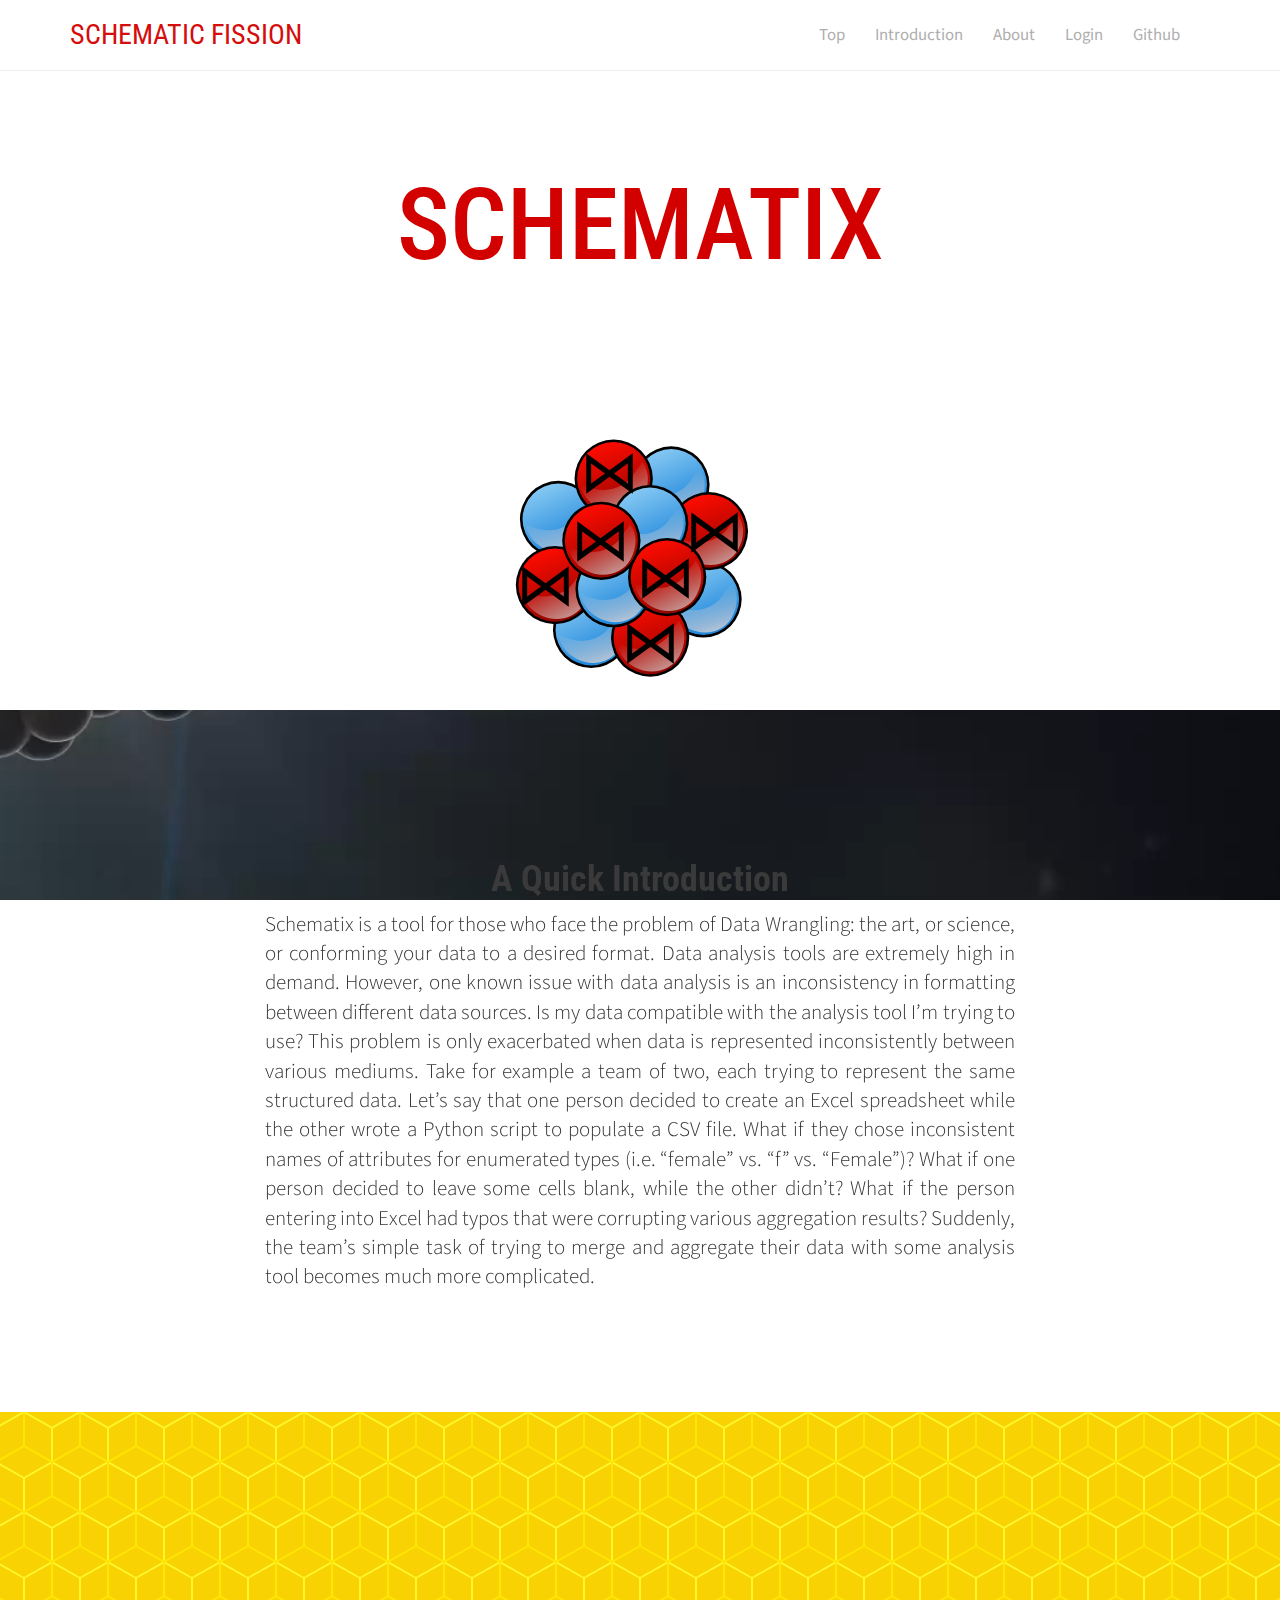
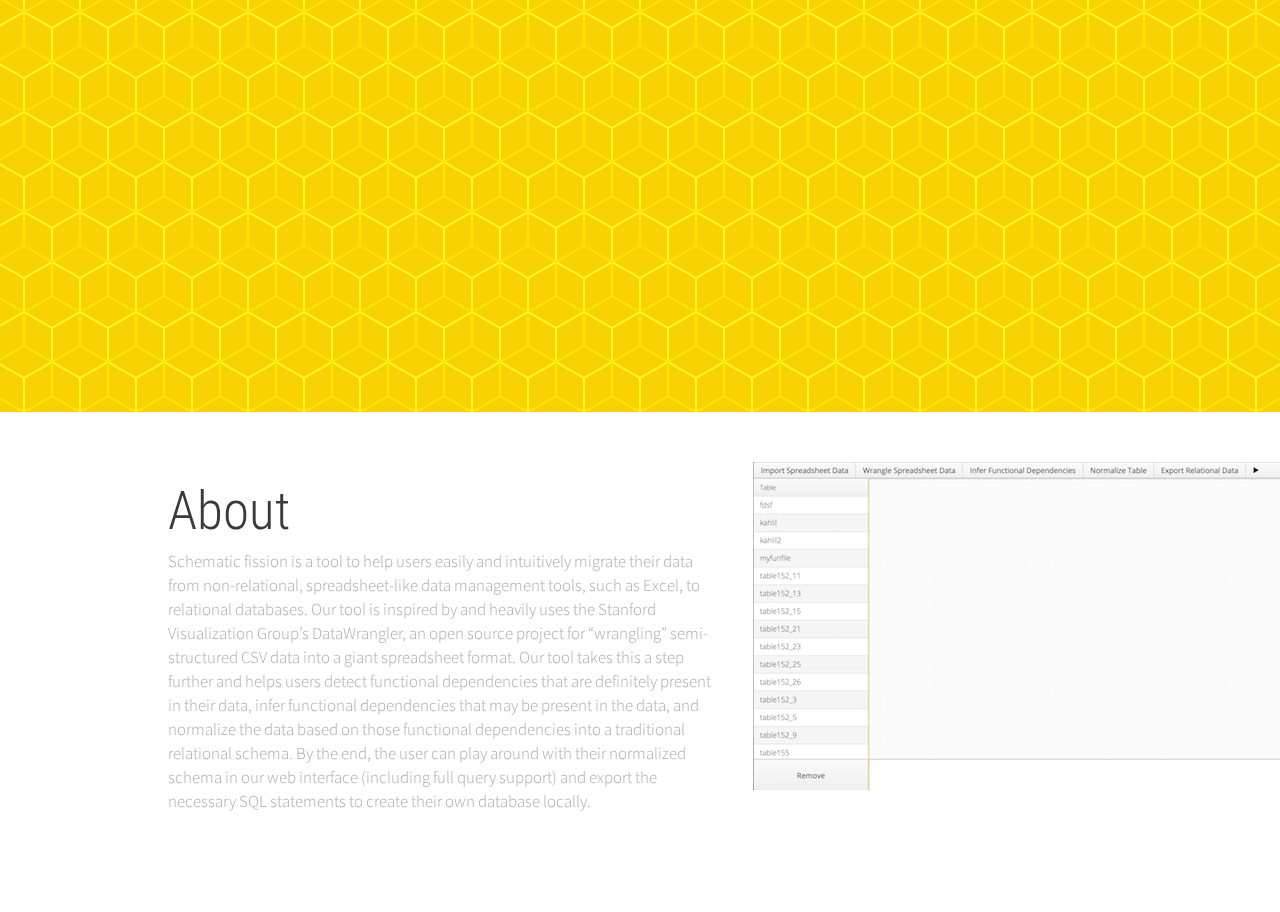
==== index.html @ 7643c328 "Update index.html" ====
<!DOCTYPE html>
<html>
  <head>
    <title>Schematix</title>
    <meta charset="utf-8" />
    <meta content="width=device-width, initial-scale=1, maximum-scale=1, user-scalable=no" name="viewport">
    <!-- CSS 
        ================================================== -->
    <!-- Bootstrap 3-->
    <link href="css/bootstrap.min.css" rel="stylesheet" media="screen">
    <!-- Google Fonts -->
    <link href='http://fonts.googleapis.com/css?family=Source+Sans+Pro:200,300,400,600,700,900,200italic,300italic,400italic,600italic,700italic,900italic|Roboto+Condensed:300italic,400italic,700italic,400,300,700' rel='stylesheet' type='text/css'>
    <link href='http://fonts.googleapis.com/css?family=Roboto+Condensed:300italic,400italic,700italic,400,300,700' rel='stylesheet' type='text/css'>
    <!-- Template Styles -->
    <link href="css/style.css" rel="stylesheet" media="screen">
      </head>
  <body>

	  
	  <!-- NAVBAR
	      ================================================== -->
	  <nav class="navbar navbar-default" role="navigation">
	  	  <div class="container">
			  <div class="navbar-header">
			    <button type="button" class="navbar-toggle" data-toggle="collapse" data-target=".navbar-ex1-collapse">
			      <span class="sr-only">Toggle navigation</span>
			      <span class="icon-bar"></span>
			      <span class="icon-bar"></span>
			      <span class="icon-bar"></span>
			    </button>
			    
			    <!--Replace text with your app name or logo image-->
			    <a class="navbar-brand" href="#">Schematic Fission</a>
			    
			    
			  </div>
			  <div class="collapse navbar-collapse navbar-ex1-collapse">
			    <ul class="nav navbar-nav">
			   	 <li><a onclick="$('header').animatescroll({padding:71});">Top</a></li>
			      <li><a onclick="$('.purchase').animatescroll({padding:71});">Introduction</a></li>
			      <li><a onclick="$('.detail').animatescroll({padding:71});">About</a></li>
			      <li><a href="http://104.236.192.178:8888/app">Login</a></li>
			      <li><a href="https://github.com/schematicfission">Github</a></li>
			    </ul>
			  </div>
		  </div>
	  </nav>
	  
	  
	   <!-- HEADER
	   ================================================== -->	  
	  <header>
		<div class="fission">
			<video autoplay>
				<source src="video/fissionvid.webm" type="video/webm">
			</video>
		</div>
		 <div class="container">
			 <div class="row">

				<div class="col-md-12">
					 <h1>Schematix</h1>
					 <h2 style="margin-bottom:-50px;">An explosive normalization tool</h2>
					 <img src="img/logo.svg">
					</div>
				</div>	  
			</div>    
		</div>
	 </header>
	  
	  
	  <!-- PURCHASE
	      ================================================== -->
	  <section class="purchase">
		  <div class="container">
			  <div class="row">
				  <div class="col-md-offset-2 col-md-8">
					 <h1>A Quick Introduction</h1>
					 <p class="lead">Schematix is a tool for those who face the problem of Data Wrangling: the art, or science, or conforming your data to a desired format.

Data analysis tools are extremely high in demand. However, one
known issue with data analysis is an inconsistency in formatting
between different data sources. Is my data compatible with the
analysis tool I’m trying to use? This problem is only exacerbated
when data is represented inconsistently between various mediums.
Take for example a team of two, each trying to represent
the same structured data. Let’s say that one person decided to
create an Excel spreadsheet while the other wrote a Python script
to populate a CSV file. What if they chose inconsistent names of
attributes for enumerated types (i.e. “female” vs. “f” vs. “Female”)?
What if one person decided to leave some cells blank,
while the other didn’t? What if the person entering into Excel
had typos that were corrupting various aggregation results? Suddenly,
the team’s simple task of trying to merge and aggregate
their data with some analysis tool becomes much more complicated.</p>	
				  </div>
			  </div>
		  </div>
	  </section>
	  
	  
	  <!-- PAYOFF 
	      ================================================== -->
	  <section class="payoff">
		<div class="container">
			  <div class="row">
				  <div class="col-md-12">
					  <h1>Schematic Fission enables you to transform spreadsheet data into a database schema by inferring functional dependencies, turning them into SQL foreign keys.</h1>
				  </div>
			  </div>
		  </div>	  
	  </section>
	  
	  
	  <!-- DETAILS 
	      ================================================== -->
	  <section class="detail">
		<div class="container">
			<div class="row">
				<div class="col-md-12">
					<div id="carousel-example-generic-2" class="carousel slide">
										
					  <!-- Wrapper for slides -->
					  
					    <div class="item active">
					      	<div class="row">
					      		<div class="col-sm-12 col-md-offset-1 col-md-6">
					      			<h1>About</h1>
					      			<p>Schematic fission is a tool to help users easily and intuitively migrate their data from non-relational, spreadsheet-like data management tools, such as Excel, to relational databases. Our tool is inspired by and heavily uses the Stanford Visualization Group’s DataWrangler, an open source project for “wrangling” semi-structured CSV data into a giant spreadsheet format. Our tool takes this a step further and helps users detect functional dependencies that are definitely present in their data, infer functional dependencies that may be present in the data, and normalize the data based on those functional dependencies into a traditional relational schema. By the end, the user can play around with their normalized schema in our web interface (including full query support) and export the necessary SQL statements to create their own database locally.</p>
					      		</div>
					      		<div class="col-sm-12 col-md-5">
					      			
					      				<img src="img/screen.png">
					      			
					      		</div>
					      	</div>
					    </div>

					
	
					</div>
				</div>
			</div>
		</div>
	</section>
	
	  
	  <!-- FEATURES
	      ================================================== -->
	  <!--
	  <section class="features">
		  <div class="container">
			  <div class="row">
				
				  <div class="col-md-4">
					  <div class="circle"><i class="icon-bookmark"></i></div>
					  <h2>Quick &amp; Easy Setup</h2>
					  <p>Lorem ipsum dolor sit amet, consectetur adipisicing elit, sed do eiusmod tempor incididunt ut labore et dolore magna.</p>
				  </div>
				
				  <div class="col-md-4">
					  <div class="circle"><i class="icon-keypad"></i></div>
					  <h2>Parallax Scrolling</h2>
					  <p>Lorem ipsum dolor sit amet, consectetur adipisicing elit, sed do eiusmod tempor incididunt ut labore et dolore magna.</p>
				  </div>
				 
				  <div class="col-md-4">
					  <div class="circle"><i class="icon-like"></i></div>
					  <h2>Responsive Design</h2>
					  <p>Lorem ipsum dolor sit amet, consectetur adipisicing elit, sed do eiusmod tempor incididunt ut labore et dolore magna.</p>
				  </div>
				  
			  </div>
		  </div>
	  </section>

	  -->
	  
	
	  
	 
	 <!-- JAVASCRIPT
	     ================================================== -->
    <script src="js/jquery.js"></script>
    <script src="js/bootstrap.min.js"></script>
    <script src="js/animatescroll.js"></script>
    <script src="js/scripts.js"></script>
    <script src="js/retina-1.1.0.min.js"></script>
  	
</html>
---- css/style.css ----
/* 


    _/                                  _/            
   _/          _/_/_/  _/_/_/      _/_/_/  _/    _/   
  _/        _/    _/  _/    _/  _/    _/  _/    _/    
 _/        _/    _/  _/    _/  _/    _/  _/    _/     
_/_/_/_/    _/_/_/  _/    _/    _/_/_/    _/_/_/      
                                             _/       
                                        _/_/          
                                                 
											   V 1.0                                  
                                  													 
                                  													 */
@import "iconfont.css";
@import "animate.min.css";

/*-----------------------------------------------------------------------------------*/
/* GENERAL
/*-----------------------------------------------------------------------------------*/

body{
	text-align: center;
	font-family: 'Source Sans Pro', sans-serif;
}

h1,h2,h3,h4,h5,h6,.h1,.h2,.h3,.h4,.h5,.h6{
	color: #3a3a3a;
	font-weight: 700;
	font-family: 'Roboto Condensed', sans-serif;
}

p{
	font-size: 1.2em;
}

.lead{
	font-weight: 300;
}

button {
	display: inline-block;
	margin-bottom: 0;
	margin-bottom: 10px;
	padding: 6px 12px;
	border: 1px solid transparent;
	border-radius: 4px;
	border-radius: 5px;
	vertical-align: middle;
	text-align: center;
	white-space: nowrap;
	font-weight: normal;
	font-size: 14px;
	line-height: 1.428571429;
	cursor: pointer;
	-webkit-user-select: none;
	-moz-user-select: none;
	-ms-user-select: none;
	-o-user-select: none;
	user-select: none;
}

.visibility{
	visibility: hidden;
}

.animated{
	visibility: visible!important;
}

/*-----------------------------------------------------------------------------------*/
/*	KEY COLOR
/*-----------------------------------------------------------------------------------*/

/*---- Typography ----*/
header h1, 
.payoff h1,
.details .carousel,
.social a:hover{
	color: #0bf397;
}

.features p{
	color: #06b872;
}

/*---- Background ----*/
.features,
.detail .carousel-indicators .active {
	background: #0bf397;	
}
	

/*-----------------------------------------------------------------------------------*/
/* NAVBAR
/*-----------------------------------------------------------------------------------*/

nav.navbar{
	position: fixed;
	margin-bottom: 0px;
	padding: 10px 0px 10px 0px;
	width: 100%;
	border-radius: 0px;
	transition: all 0.2s;
}

.navbar-nav{
	float: right;
}

nav.navbar.fixed-to-top{
	top: 0px;
}

.navbar-default{
	border: none;
	border-bottom: 1px solid #eee;
	background: #fff;
	opacity: 0.95;
	display: block;
}

.navbar-default .navbar-nav>li>a {
	color: #aaa;
	font-size: 1.2em;
}

.navbar-default .navbar-nav>li>a:hover, .navbar-default .navbar-nav>li>a:focus{
	color: #3A3A3A;	
	cursor: pointer;
	-webkit-transition: all 300ms ease-in-out;
	-moz-transition: all 300ms ease-in-out;
	-ms-transition: all 300ms ease-in-out;
	-o-transition: all 300ms ease-in-out;
	transition: all 300ms ease-in-out;
}

.navbar-default .navbar-brand{
	color: #D30000;
	text-transform: uppercase;
	font-weight: 400;
	font-size: 2em;
	font-family: 'Roboto Condensed', sans-serif;
}


/*-----------------------------------------------------------------------------------*/
/* HEADER 
/*-----------------------------------------------------------------------------------*/

header{
	padding: 150px 0px 0px 0px;
	height: 710px;
	background: url('../img/d.jpg');
	background-color: white!important;
	background-size: cover;
	background-repeat: no-repeat;
	color: white;
}

header h1{
	color: #D30000;
	text-transform: uppercase;
	font-weight: 500;
	font-size: 100px;
	font-family: 'Roboto Condensed', sans-serif;	
}

header h2{
	color: #FFFFFF;
	text-transform: uppercase;
	font-weight: 700;
	font-weight: 300;
	font-size: 70px;
	font-family: 'Roboto Condensed', sans-serif;
	transition: all 1s;
}

header p.lead{
	font-size: 36px;
}




header .carousel {
	position: relative;
	margin-right: auto;
	margin-left: auto;
	padding: 95px 0px 0px 4px;
	width: 282px;
}

header .carousel-indicators .active {
	width: 15px;
	height: 15px;
	background: #444444;
}

header .carousel-indicators {
	bottom: -63px;
}

header .carousel-indicators li {
	display: inline-block;
	margin: 1px;
	width: 15px;
	height: 15px;
	border: 1px solid #666666;
	border-radius: 10px;
	text-indent: -999px;
	cursor: pointer;
}

/*-----------------------------------------------------------------------------------*/
/* PURCHASE
/*-----------------------------------------------------------------------------------*/

.purchase{
	overflow: hidden;
	padding: 130px 0px 100px 0px;
	min-height: 200px;
	
}

.purchase p{
	text-align: justify;
}


/*-----------------------------------------------------------------------------------*/
/*	PAYOFF
/*-----------------------------------------------------------------------------------*/

.payoff{
	padding: 230px 0px 150px 0px;
	min-height: 600px;
	background-image: url("[data-uri]");
	background-position: center top;
	color: white;
}

.payoff h1{
	text-transform: uppercase;
	font-weight: 500;
	font-family: 'Roboto Condensed', sans-serif;
	font-size: 3em;
	color: #4092E3;
}

/*-----------------------------------------------------------------------------------*/
/*	DETAIL
/*-----------------------------------------------------------------------------------*/

.detail{
	overflow: hidden;
	padding: 50px 0px 0px 0px;
	min-height: 500px;
}

.detail .title{
	margin-bottom: 80px;
	text-align: center;
}

.detail .features .row{
	margin-bottom: 40px;
}

.detail .carousel h1{
	font-size: 3.8em;
}
.detail .carousel h1, .detail p{
	text-align: left;
	font-weight: 300;
}

.detail p{
	color: #aaa;
}

.detail .carousel-control{
	background: none;
}

.detail .app-screenshot{
	overflow: hidden;
	overflow: hidden;
	margin-right: auto;
	margin-left: auto;
	padding-top: 95px;
	width: 320px;
	height: 450px;
	background: url('../img/iphone-front.png') no-repeat;
	background-size: 100%;
}

.detail .app-screenshot img{
	margin-right: auto;
	margin-left: auto;
	padding-left: 4px;
	width: 280px;
}

.detail .carousel-indicators {
	position: relative;
	bottom: 0;
	left: 0;
	margin-top: 0px;
	margin-bottom: 0px;
	margin-left: 0px;
	padding: 5px;
	padding-bottom: 8px;
	width: 100%;
	border-top: 1px solid #eee;
	background: #ffffff;
}

.detail .carousel-indicators .active {
	width: 45px;
	height: 5px;
	border: none;
	border-radius: 0px;
}

.detail .carousel-indicators li {
	display: inline-block;
	margin: 1px;
	width: 45px;
	height: 5px;
	border: none;
	border-radius: 0px;
	background: #eeeeee;
	text-indent: -999px;
	cursor: pointer;
}

/*-----------------------------------------------------------------------------------*/
/*	FEATURES
/*-----------------------------------------------------------------------------------*/

.features{
	overflow: hidden;
	padding: 150px 0px 150px 0px;
	min-height: 400px;
	color: black;
}

.features p {
	font-weight: 400;
}

.features h2{
	color: #ffffff;
	text-transform: uppercase;
	font-weight: 300;
}

.features .circle{
	box-sizing: border-box;
	margin-right: auto;
	margin-left: auto;
	padding-top: 33px;
	width: 150px;
	height: 150px;
	border: 2px solid #ffffff;
	border-radius: 100%;
	text-align: center;
	
}

.features span.glyphicon, .features i{
	margin-top: 3px;
	color: #ffffff;
	font-size: 5em;
}

/*-----------------------------------------------------------------------------------*/
/*	SOCIAL
/*-----------------------------------------------------------------------------------*/

.social{
	overflow: hidden;
	padding: 80px 0px 150px 0px;
	min-height: 350px;
	background: url('../img/sea.jpg');
	background-position: center top;
	background-repeat: repeat-x;
	color: white;
}

.social h2{
	color: white;
}

.social a {
	margin-left: 10px;
	color: #FFF;
	font-size: 5em;
	transition: all 0.3s;
}

.social a:hover{
	text-decoration: none;
	cursor: pointer;
	
}

/*-----------------------------------------------------------------------------------*/
/*	GET-IT
/*-----------------------------------------------------------------------------------*/

.get-it{
	padding: 100px 0px 160px 0px;
	text-align: center;
}

.get-it button.app-store{
	width: 152px;
	height: 52px;
	background: url(../img/badge-appstore.png) #373737 no-repeat 0px 5px;
	color: white;
}

.get-it hr{
	margin-top: 3em;
	margin-bottom: 3em;
}

.get-it ul{
	list-style-type: none;
	text-align: center;
	margin: 0;
	padding: 0;
}

.get-it ul li{
	display: inline-block;
	margin-left:30px;
}

.get-it ul li:first-child{
	margin-left: 0px;
}

.get-it ul li a{
	color: #aaa;
	font-size: 1.2em;
	-webkit-transition: all 300ms ease-in-out;
	-moz-transition: all 300ms ease-in-out;
	-ms-transition: all 300ms ease-in-out;
	-o-transition: all 300ms ease-in-out;
	transition: all 300ms ease-in-out;
}

.get-it ul li a:hover{
	color: #3A3A3A;
	text-decoration: none;
	cursor: pointer;
}

/*-----------------------------------------------------------------------------------*/
/*	MEDIA QUERIES
/*-----------------------------------------------------------------------------------*/

@media (max-width:768px) {
	
	header{
		padding-bottom: 0px;
		min-height: 100px;
		height: 100%;
	}
	
	.navbar-nav {
		float: left;
		text-align: left;
}

	
}

@media (max-width:992px) {

.detail .carousel h1, .detail p{
	text-align: center;
}

.detail p{
		margin-bottom: 60px;
}

header, .social{
	background-position-y: 0px;
	background-size: 200%;
}

.payoff{
	padding-top: 50px;
	padding-bottom: 50px;
	min-height: 200px;
}

.payoff h1{
	font-size: 24px;
}

.features .col-md-4{
	margin-bottom: 60px;
}

}

@media (max-width:480px){

	header .carousel-iphone, .detail .app-screenshot{
		width: 280px;
	}
	
	header .carousel, .detail .app-screenshot img{
		padding-top: 85px;
		width: 245px;
	}
	
	.detail .app-screenshot img{
		margin-top: -12px;
		padding-top: 0px;
	}
	
	header{
		padding-top: 30px;
		padding-bottom: 0px;
	}
	
	header h1{
		font-size: 70px;
	}
	
	.purchase{
		padding-top: 50px;
	}
	
	.features col-md-4{
		margin-bottom: 50px;
	}
	
}

#fission{
	border: none;
	transition: all 300ms ease-in-out;
	transition: all 0.2s;
	 -webkit-transition: all 4s ease-out 0s;
  -moz-transition: all 4s ease-out 0s;
  -ms-transition: all 4s ease-out 0s;
  -o-transition: all 4s ease-out 0s;
  transition: all 4s ease-out 0s;
}

video { 
  position: fixed;
  right: 0;
  bottom: 0;
  min-width: 100%;
  min-height: 100%;
  width: auto;
  height: auto;
  z-index: -100;
}

@media (-webkit-min-device-pixel-ratio: 2), (min-resolution: 192dpi) { 
    /* Retina-specific stuff here */
    .purchasebutton.app-store, .get-it button.app-store{
        background: url(../img/badge-appstore@2x.png) #3a3a3a no-repeat 0px 5px;
        background-size: 98%;
    	color: white;
    }
}
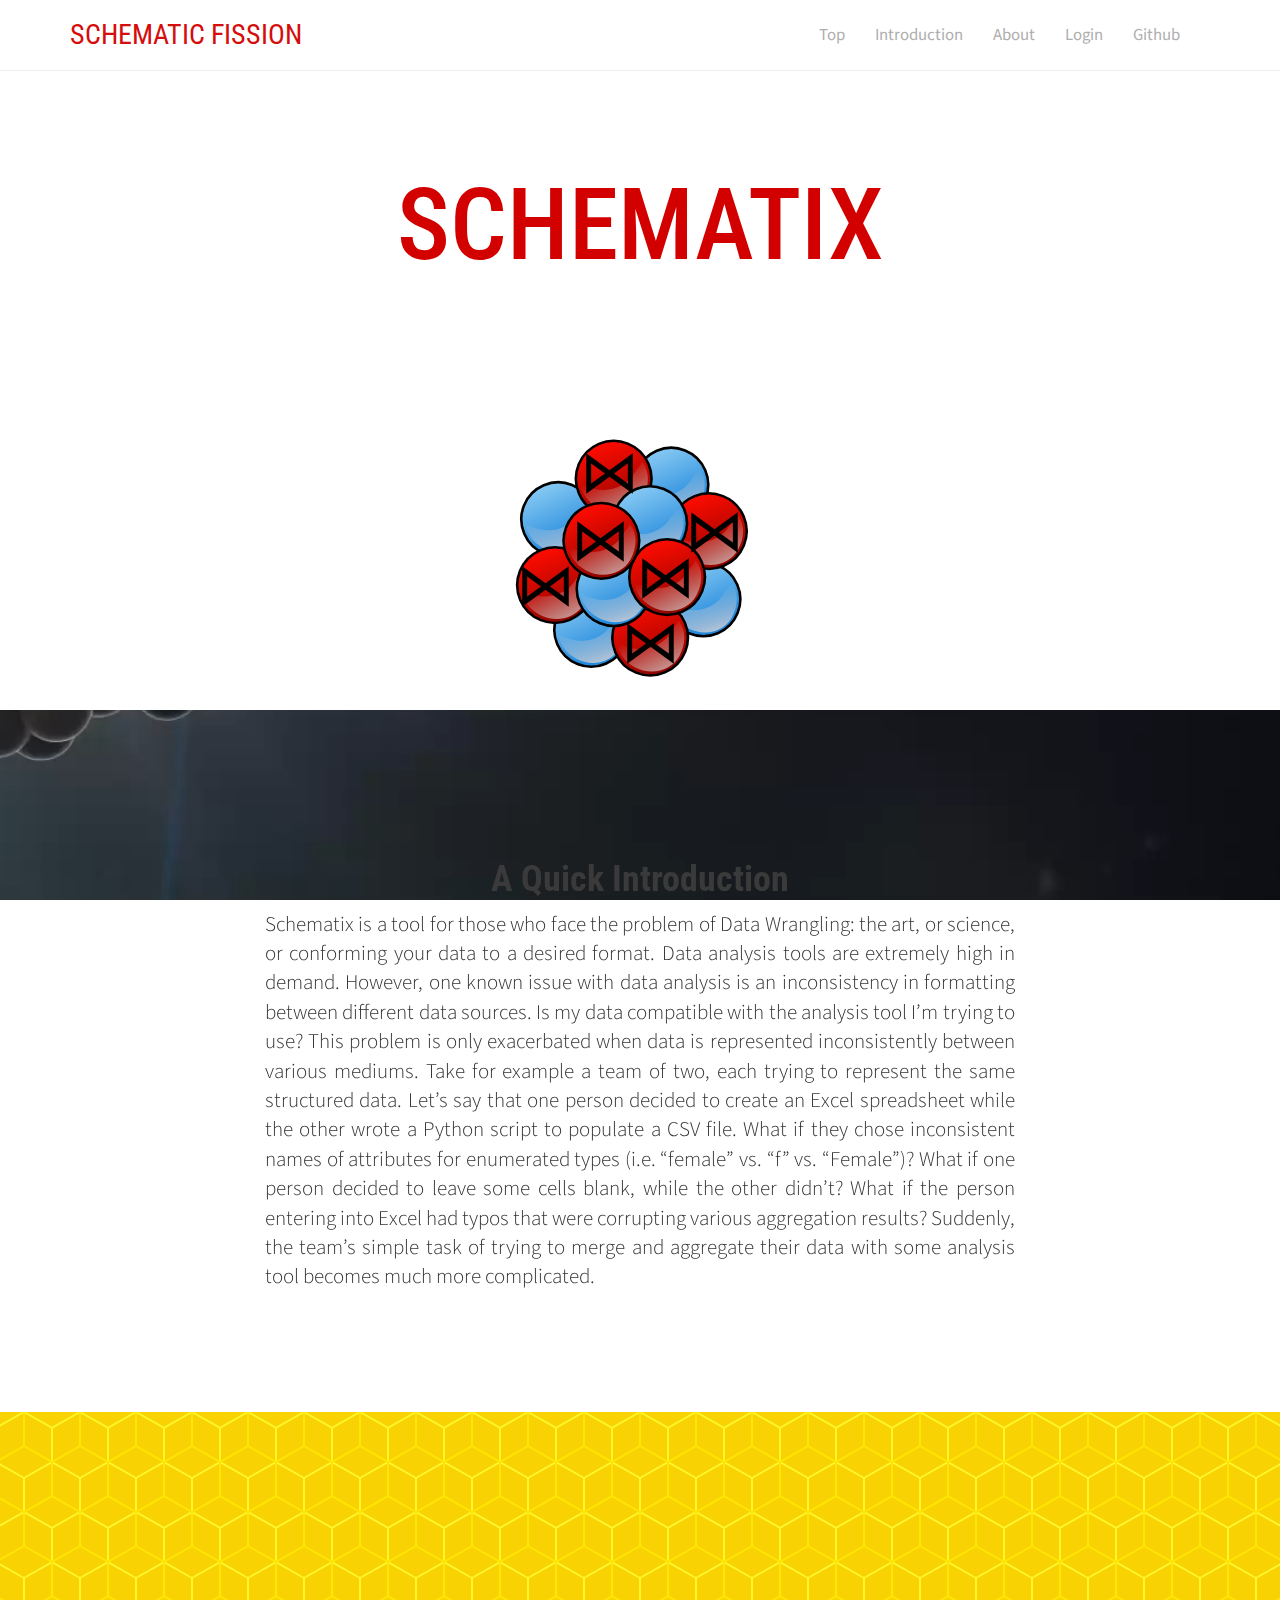
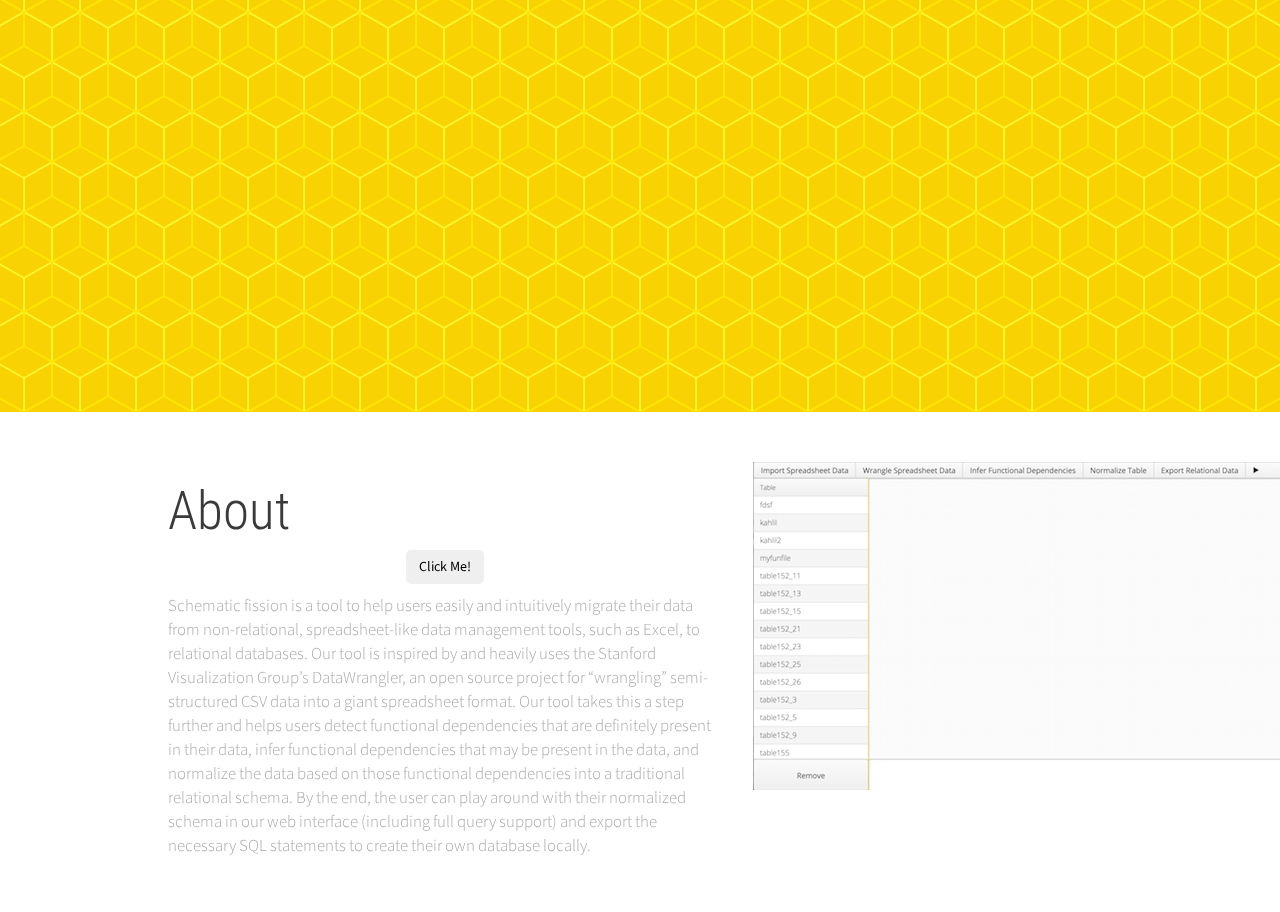
==== commit 11ad9b1f: "Update index.html" ====
--- a/index.html
+++ b/index.html
@@ -126,6 +126,8 @@
 					      	<div class="row">
 					      		<div class="col-sm-12 col-md-offset-1 col-md-6">
 					      			<h1>About</h1>
+					      			<button type="button" onclick="alert('Hello world!')">Click Me!</button>
+
 					      			<p>Schematic fission is a tool to help users easily and intuitively migrate their data from non-relational, spreadsheet-like data management tools, such as Excel, to relational databases. Our tool is inspired by and heavily uses the Stanford Visualization Group’s DataWrangler, an open source project for “wrangling” semi-structured CSV data into a giant spreadsheet format. Our tool takes this a step further and helps users detect functional dependencies that are definitely present in their data, infer functional dependencies that may be present in the data, and normalize the data based on those functional dependencies into a traditional relational schema. By the end, the user can play around with their normalized schema in our web interface (including full query support) and export the necessary SQL statements to create their own database locally.</p>
 					      		</div>
 					      		<div class="col-sm-12 col-md-5">
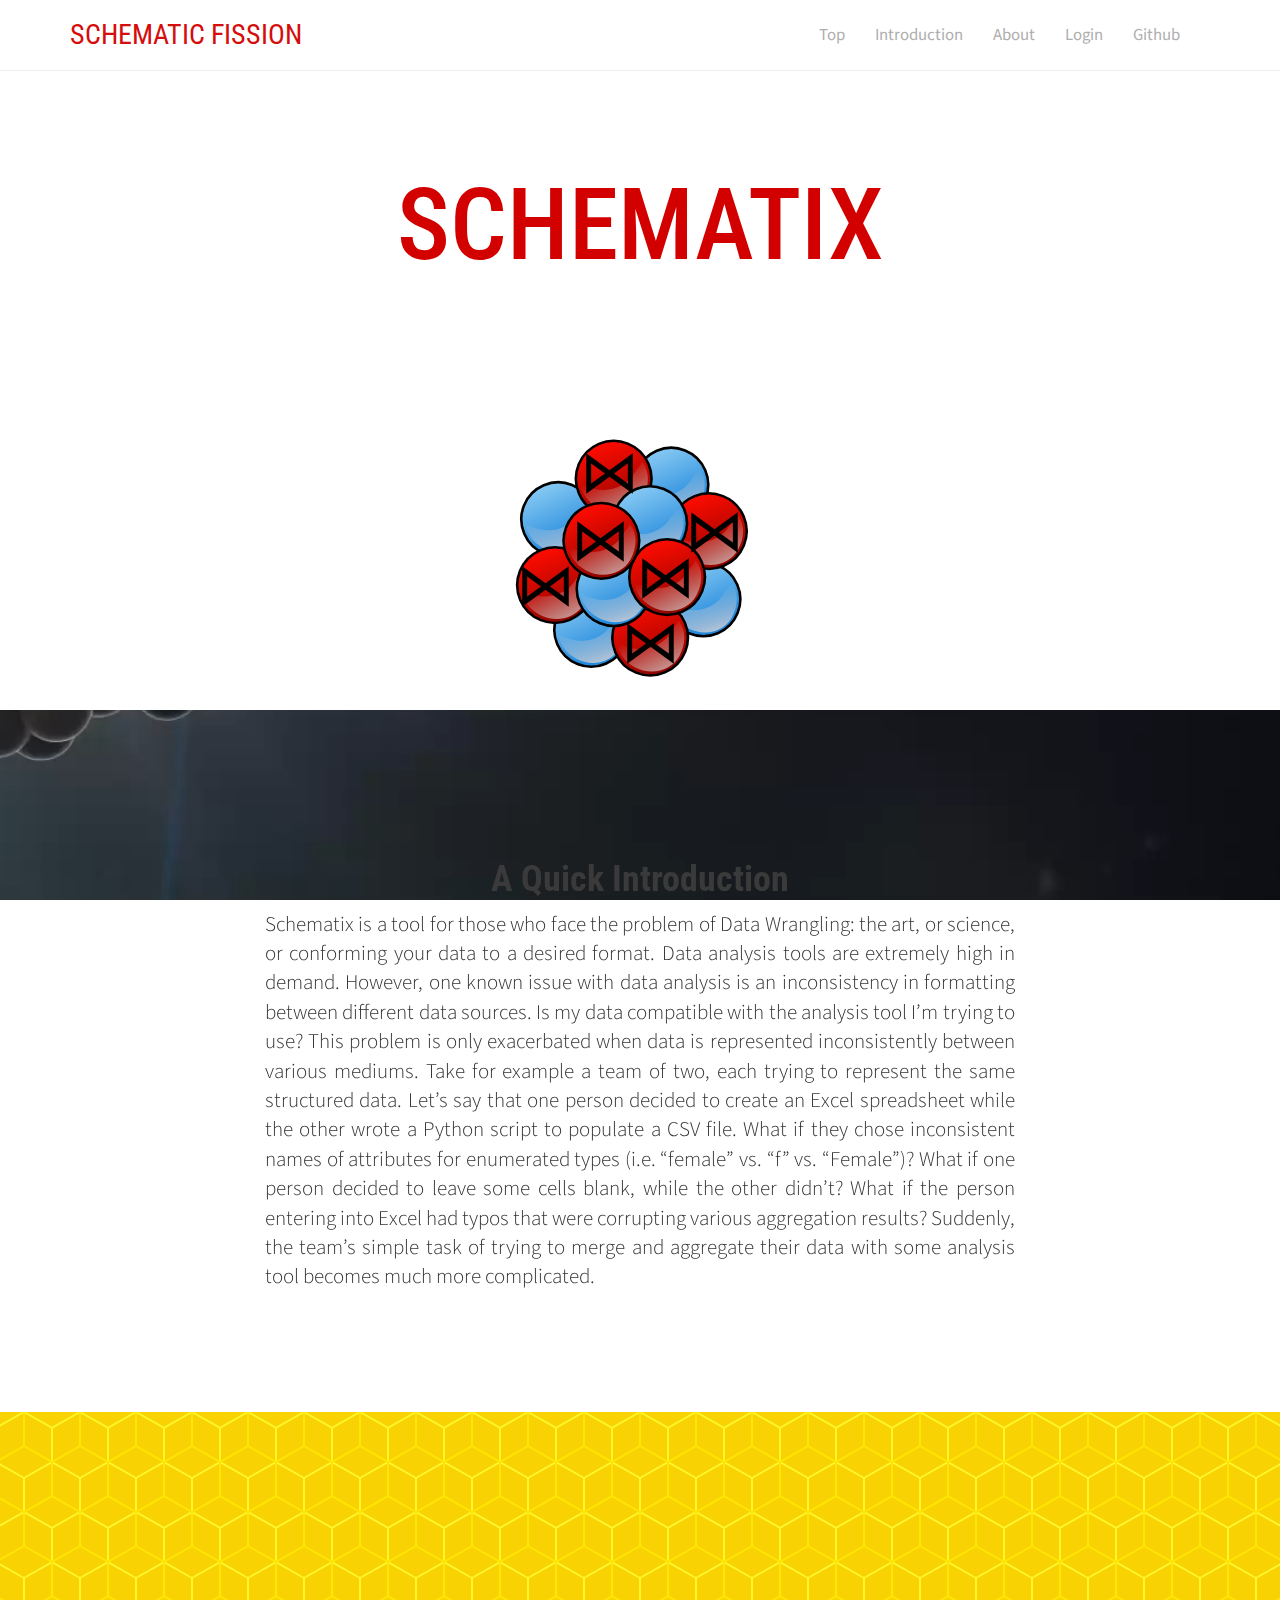
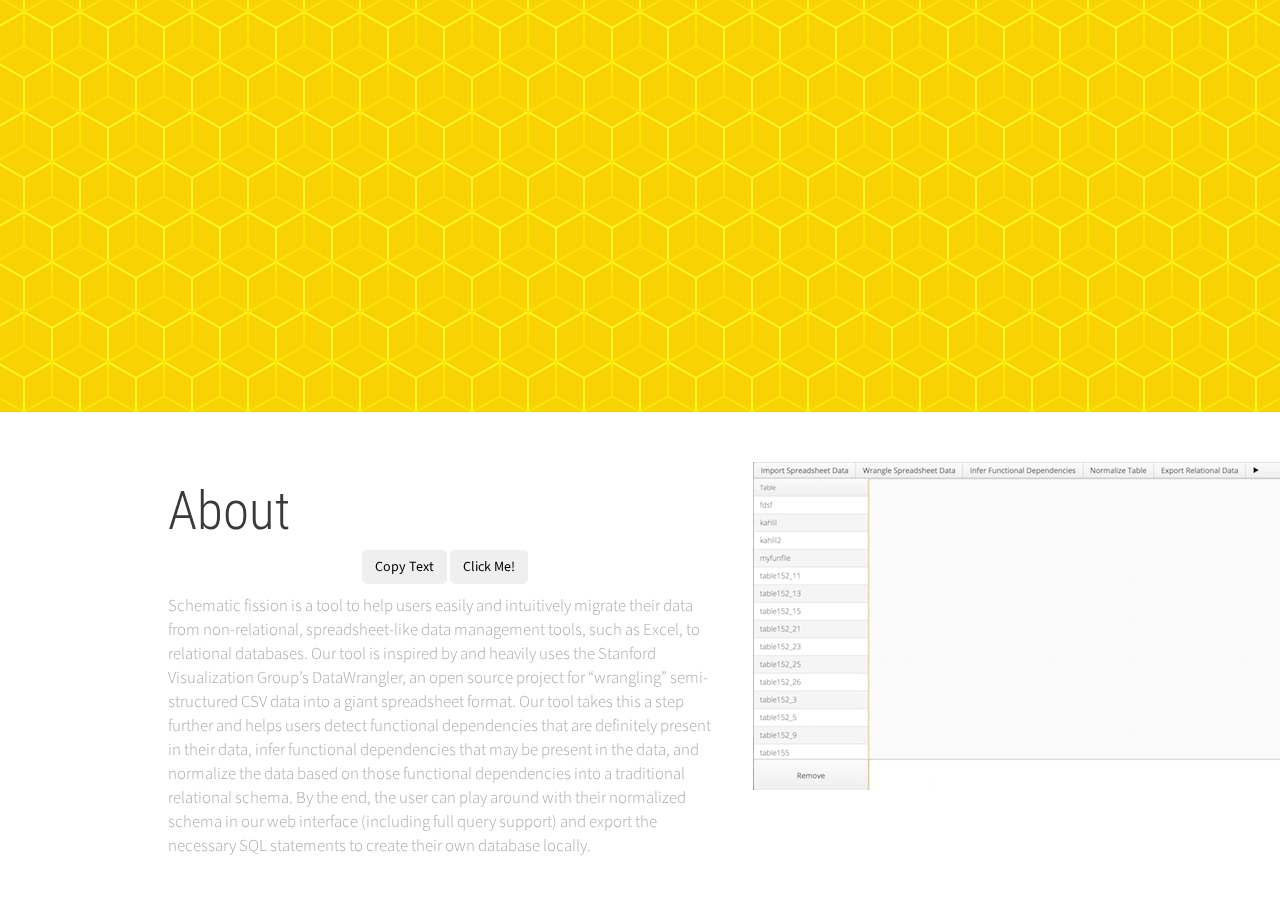
==== commit b12437f6: "Update index.html" ====
--- a/index.html
+++ b/index.html
@@ -126,6 +126,8 @@
 					      	<div class="row">
 					      		<div class="col-sm-12 col-md-offset-1 col-md-6">
 					      			<h1>About</h1>
+					      			<button onclick="myFunction()">Copy Text</button>
+
 					      			<button type="button" onclick="alert('Hello world!')">Click Me!</button>
 
 					      			<p>Schematic fission is a tool to help users easily and intuitively migrate their data from non-relational, spreadsheet-like data management tools, such as Excel, to relational databases. Our tool is inspired by and heavily uses the Stanford Visualization Group’s DataWrangler, an open source project for “wrangling” semi-structured CSV data into a giant spreadsheet format. Our tool takes this a step further and helps users detect functional dependencies that are definitely present in their data, infer functional dependencies that may be present in the data, and normalize the data based on those functional dependencies into a traditional relational schema. By the end, the user can play around with their normalized schema in our web interface (including full query support) and export the necessary SQL statements to create their own database locally.</p>
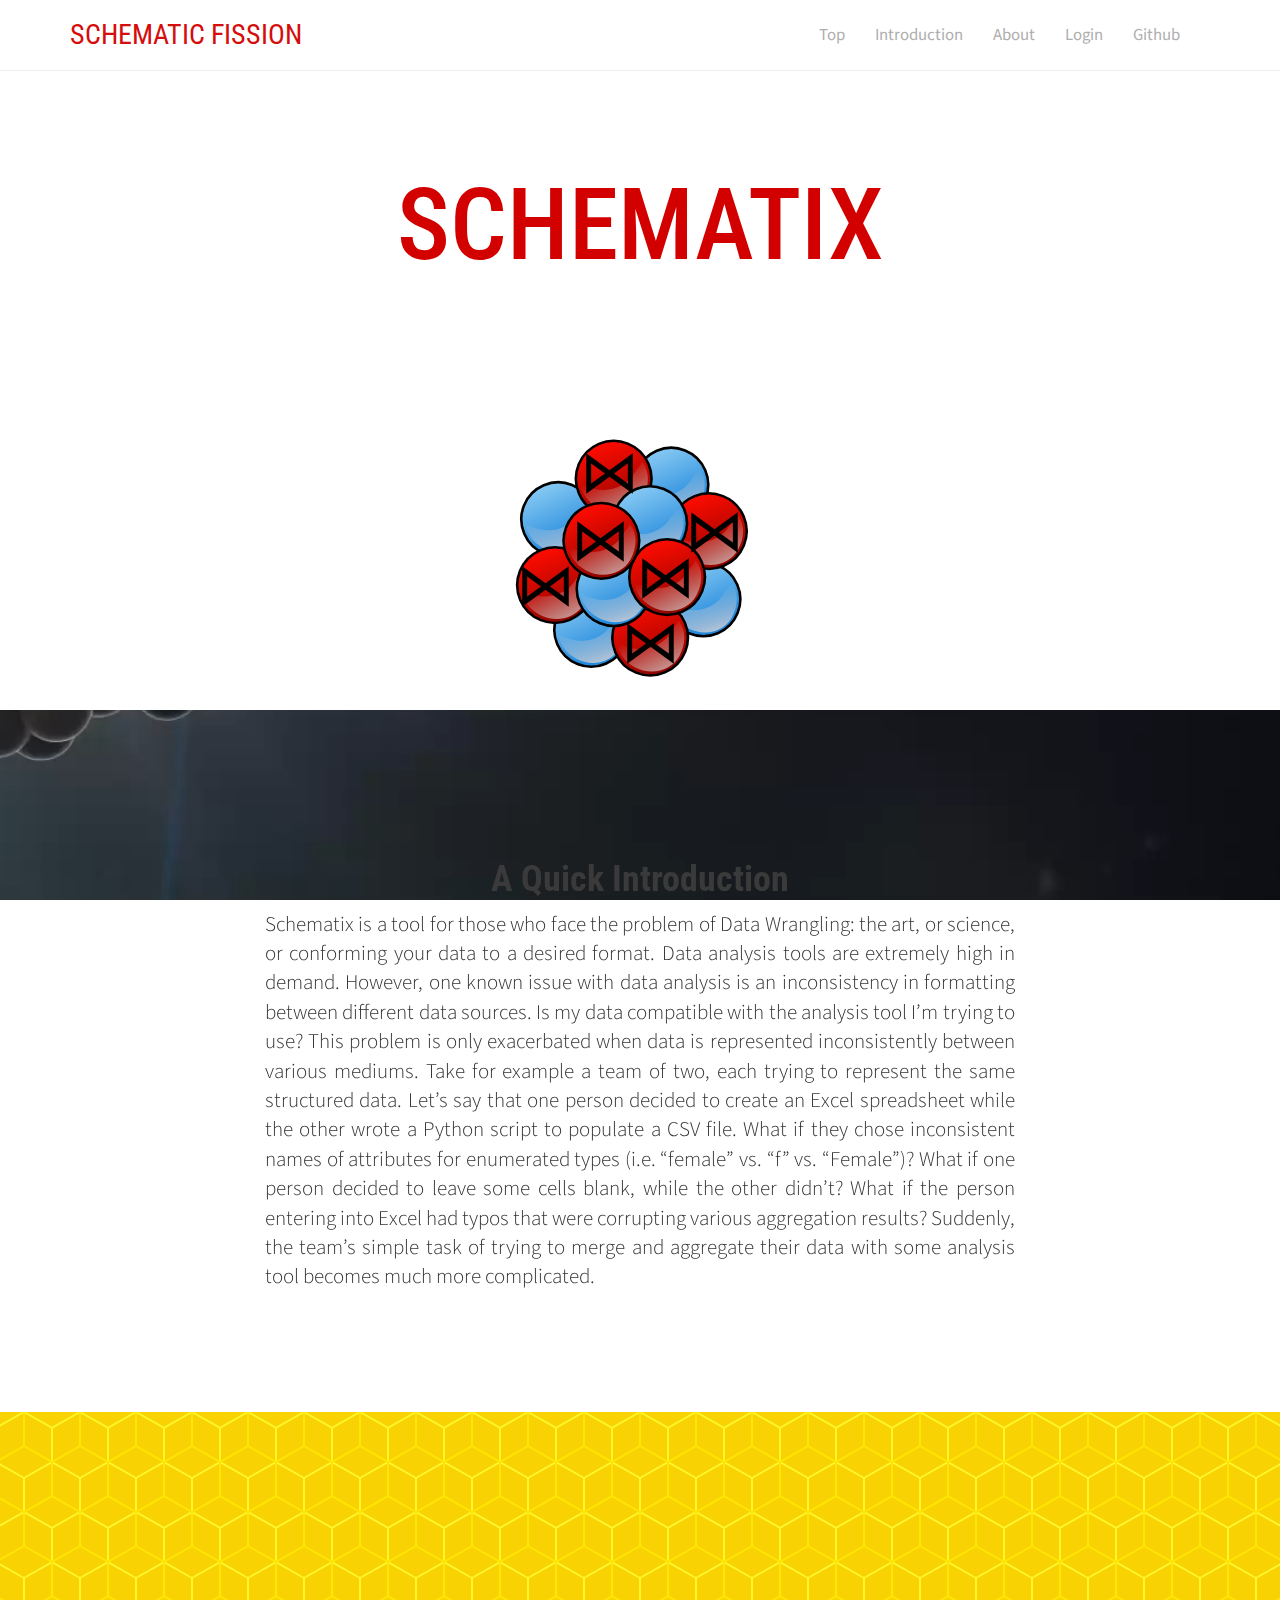
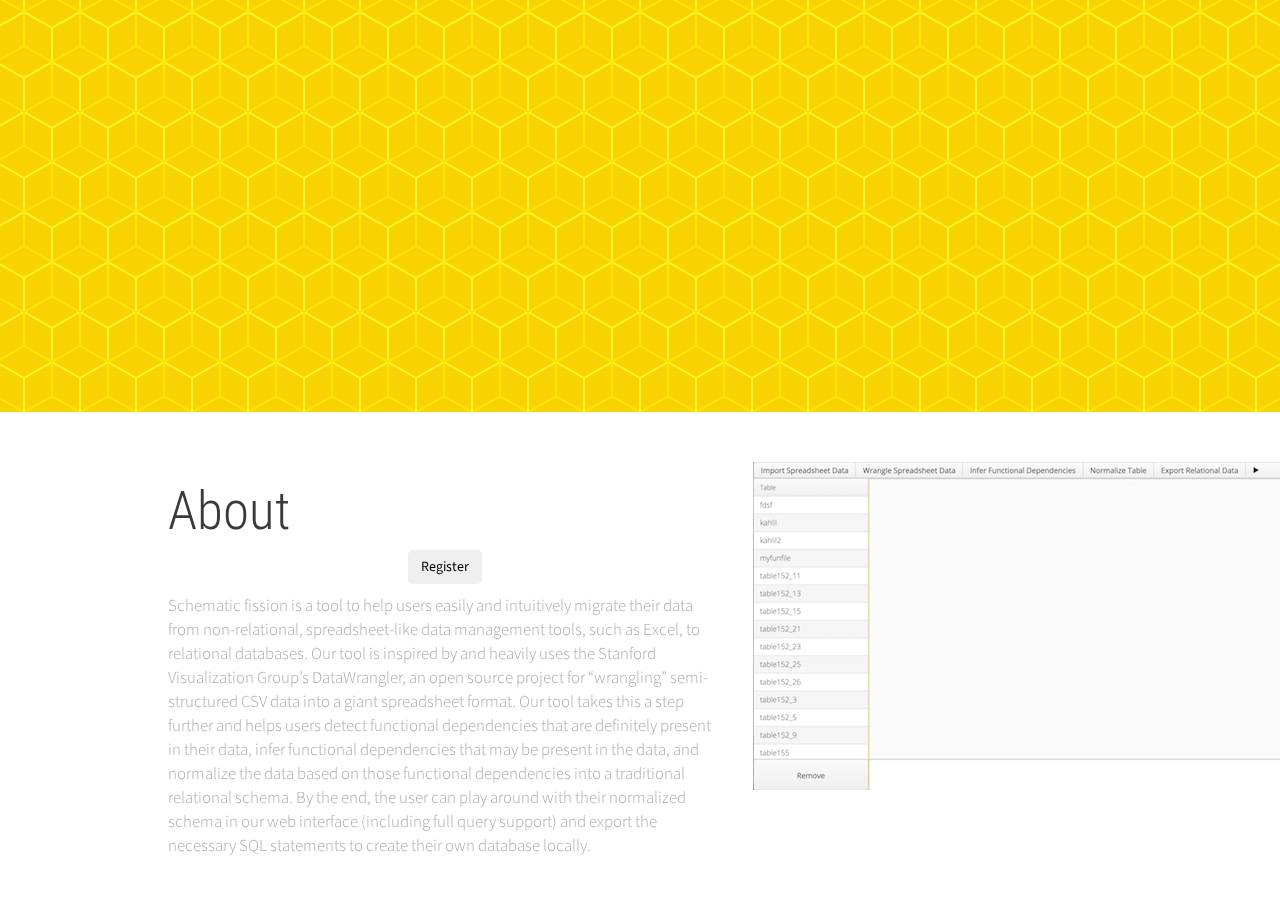
==== commit 44f03b85: "Update index.html" ====
--- a/index.html
+++ b/index.html
@@ -126,9 +126,7 @@
 					      	<div class="row">
 					      		<div class="col-sm-12 col-md-offset-1 col-md-6">
 					      			<h1>About</h1>
-					      			<button onclick="myFunction()">Copy Text</button>
-
-					      			<button type="button" onclick="alert('Hello world!')">Click Me!</button>
+					      			<button type="button" onclick="alert('Thanks for registering')">Register</button>
 
 					      			<p>Schematic fission is a tool to help users easily and intuitively migrate their data from non-relational, spreadsheet-like data management tools, such as Excel, to relational databases. Our tool is inspired by and heavily uses the Stanford Visualization Group’s DataWrangler, an open source project for “wrangling” semi-structured CSV data into a giant spreadsheet format. Our tool takes this a step further and helps users detect functional dependencies that are definitely present in their data, infer functional dependencies that may be present in the data, and normalize the data based on those functional dependencies into a traditional relational schema. By the end, the user can play around with their normalized schema in our web interface (including full query support) and export the necessary SQL statements to create their own database locally.</p>
 					      		</div>
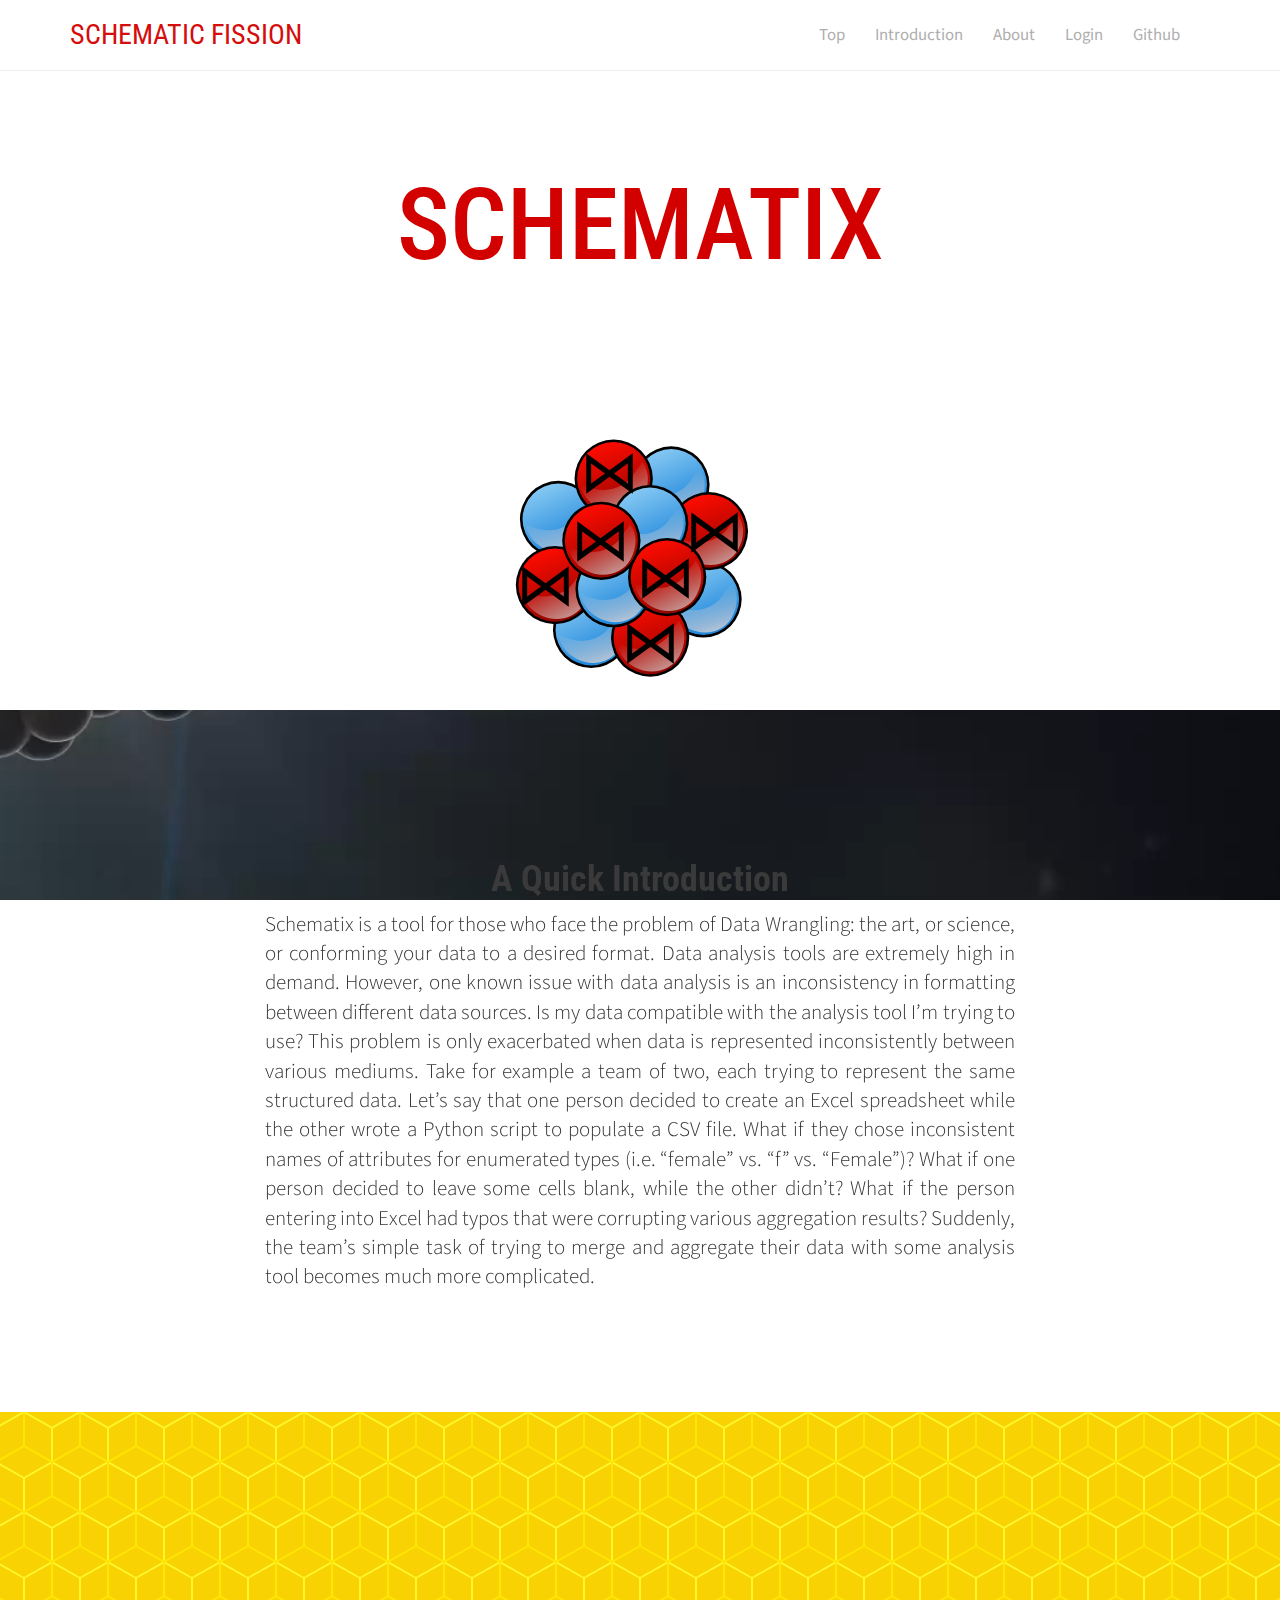
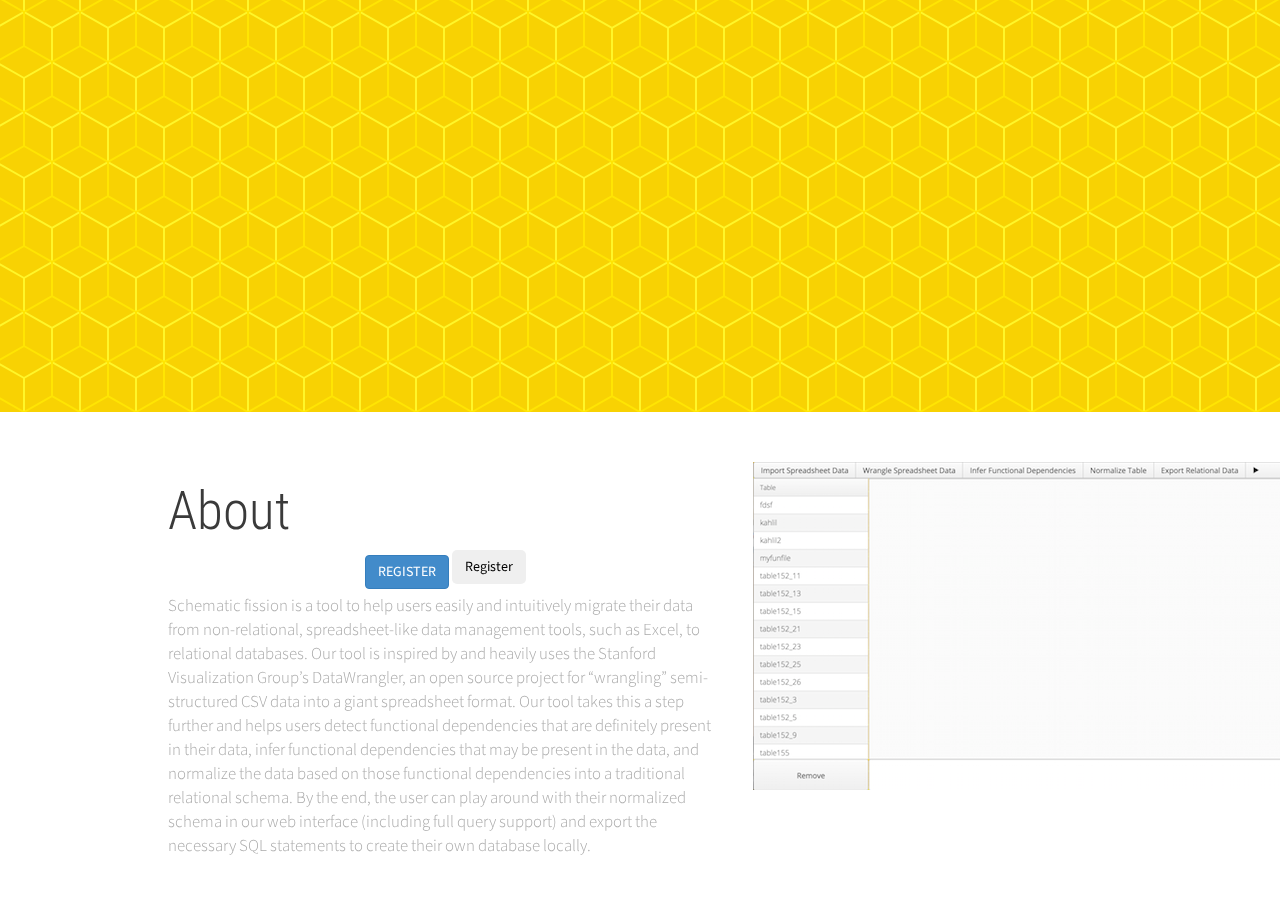
==== commit 5702e177: "Update index.html" ====
--- a/index.html
+++ b/index.html
@@ -126,8 +126,8 @@
 					      	<div class="row">
 					      		<div class="col-sm-12 col-md-offset-1 col-md-6">
 					      			<h1>About</h1>
+					      			<a class="btn btn-primary" href="https://docs.google.com/forms/d/1rPxnPZg19teGYJ9acqVxvXPARWL7bxLwnIb2esFjkKc/viewform">REGISTER</a>
 					      			<button type="button" onclick="alert('Thanks for registering')">Register</button>
-
 					      			<p>Schematic fission is a tool to help users easily and intuitively migrate their data from non-relational, spreadsheet-like data management tools, such as Excel, to relational databases. Our tool is inspired by and heavily uses the Stanford Visualization Group’s DataWrangler, an open source project for “wrangling” semi-structured CSV data into a giant spreadsheet format. Our tool takes this a step further and helps users detect functional dependencies that are definitely present in their data, infer functional dependencies that may be present in the data, and normalize the data based on those functional dependencies into a traditional relational schema. By the end, the user can play around with their normalized schema in our web interface (including full query support) and export the necessary SQL statements to create their own database locally.</p>
 					      		</div>
 					      		<div class="col-sm-12 col-md-5">
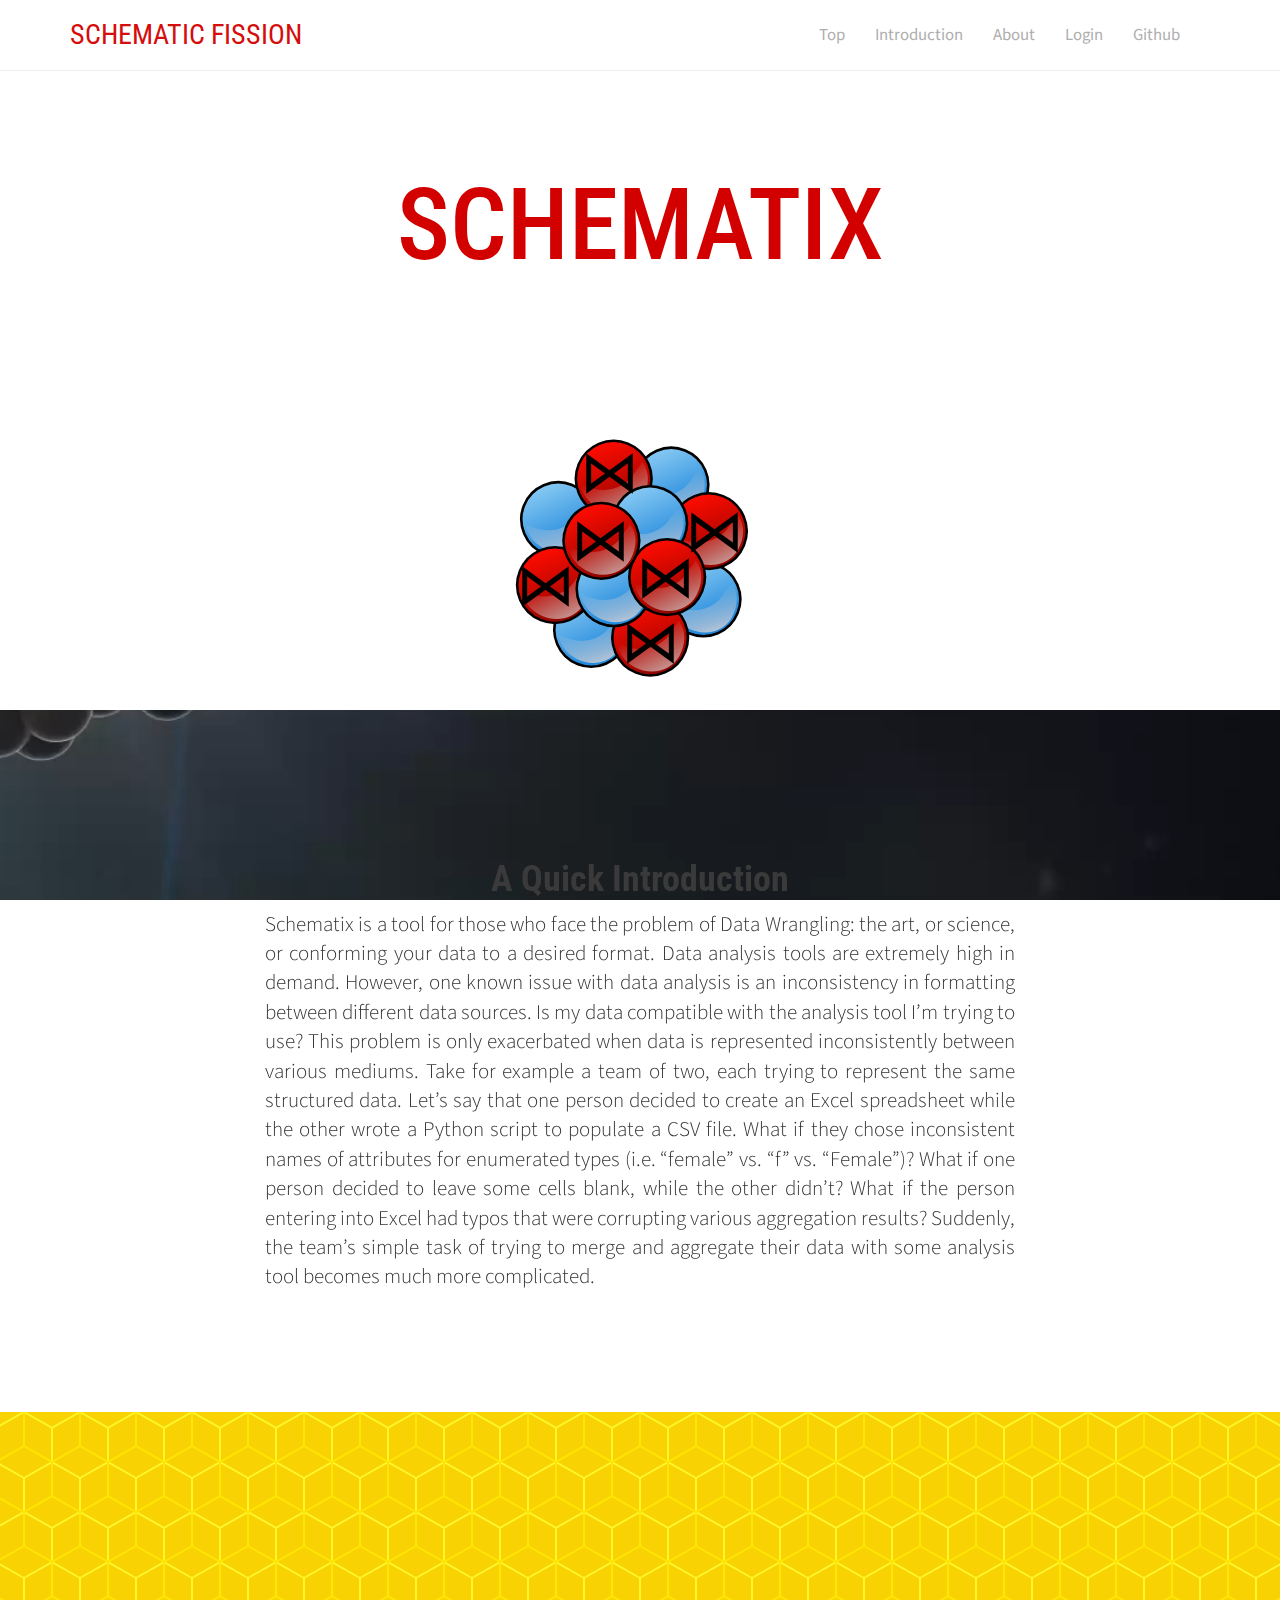
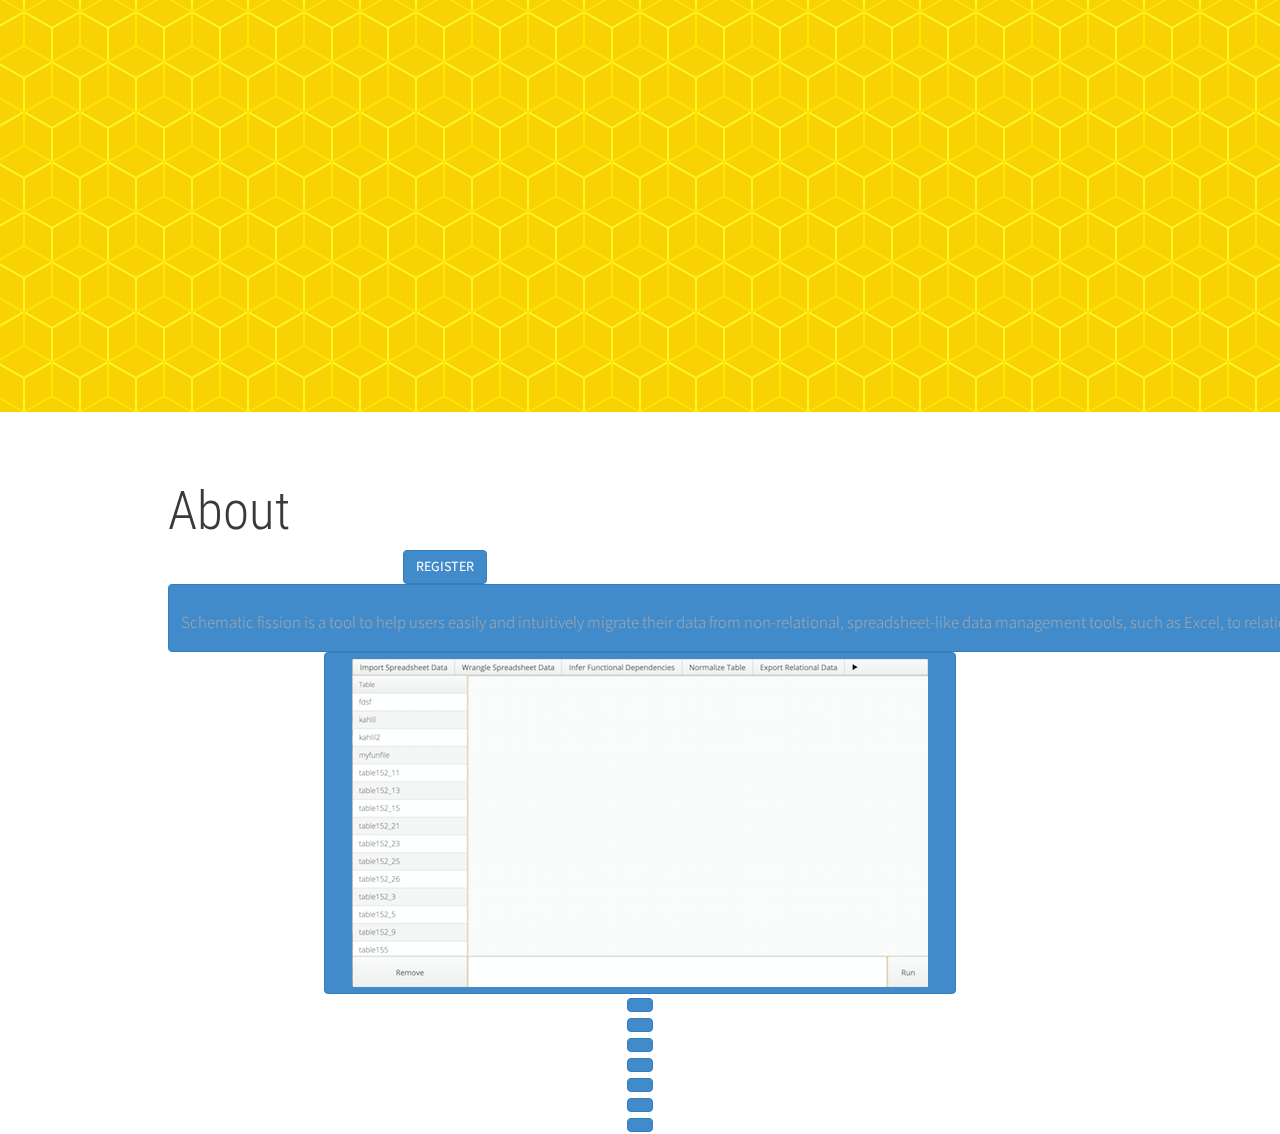
==== commit 96a683b9: "Update index.html" ====
--- a/index.html
+++ b/index.html
@@ -127,7 +127,7 @@
 					      		<div class="col-sm-12 col-md-offset-1 col-md-6">
 					      			<h1>About</h1>
 					      			<a class="btn btn-primary" href="https://docs.google.com/forms/d/1rPxnPZg19teGYJ9acqVxvXPARWL7bxLwnIb2esFjkKc/viewform">REGISTER</a>
-					      			<button type="button" onclick="alert('Thanks for registering')">Register</button>
+					      			<a class="btn btn-primary" onclick="alert('Thanks for registering')">Register</button>
 					      			<p>Schematic fission is a tool to help users easily and intuitively migrate their data from non-relational, spreadsheet-like data management tools, such as Excel, to relational databases. Our tool is inspired by and heavily uses the Stanford Visualization Group’s DataWrangler, an open source project for “wrangling” semi-structured CSV data into a giant spreadsheet format. Our tool takes this a step further and helps users detect functional dependencies that are definitely present in their data, infer functional dependencies that may be present in the data, and normalize the data based on those functional dependencies into a traditional relational schema. By the end, the user can play around with their normalized schema in our web interface (including full query support) and export the necessary SQL statements to create their own database locally.</p>
 					      		</div>
 					      		<div class="col-sm-12 col-md-5">
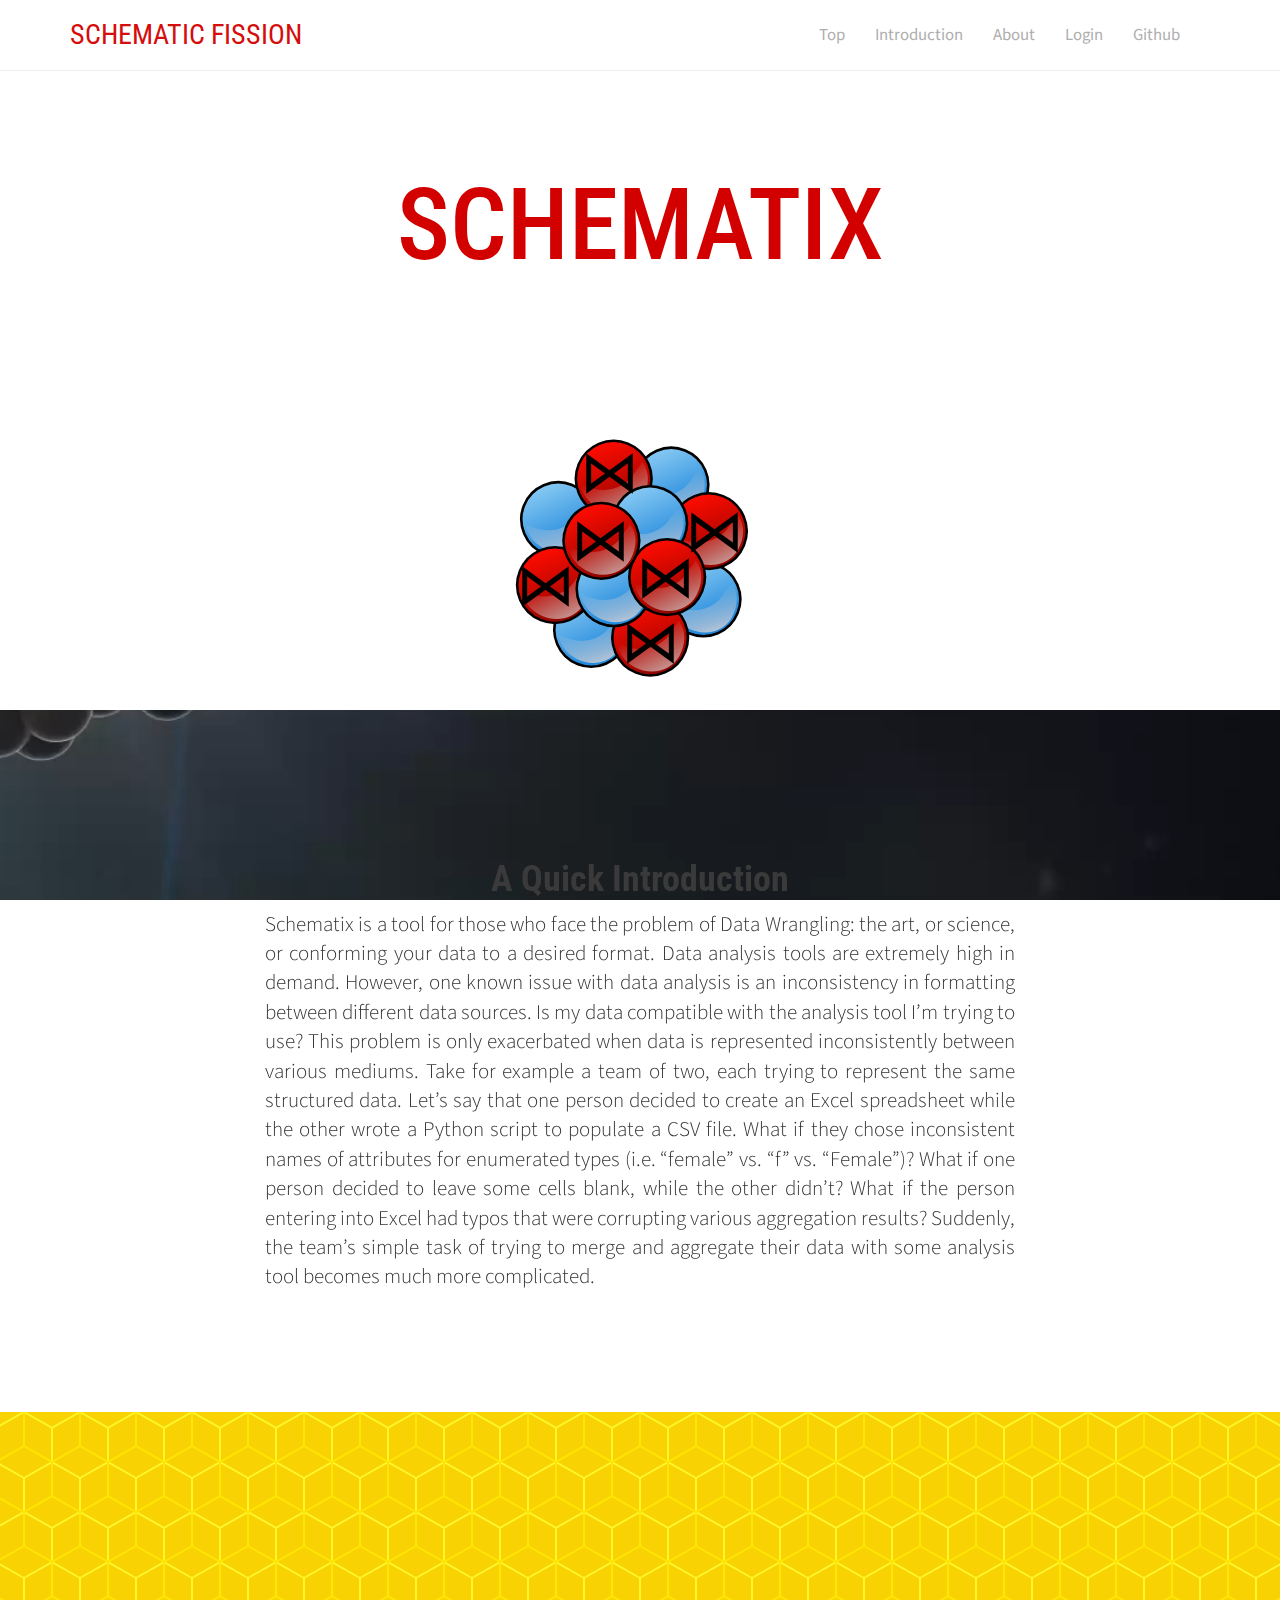
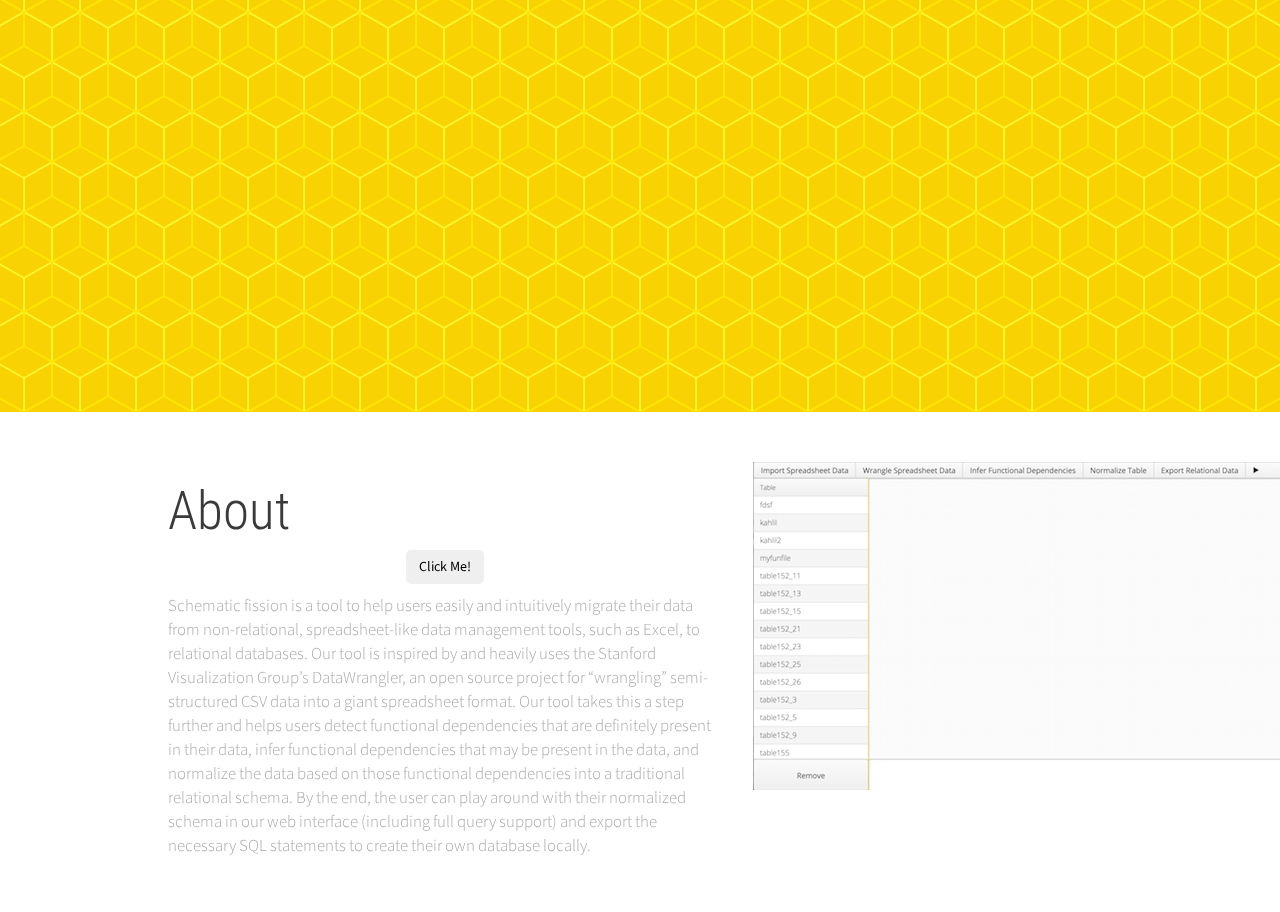
==== commit 46c4e5a2: "Update index.html" ====
--- a/index.html
+++ b/index.html
@@ -126,8 +126,7 @@
 					      	<div class="row">
 					      		<div class="col-sm-12 col-md-offset-1 col-md-6">
 					      			<h1>About</h1>
-					      			<a class="btn btn-primary" href="https://docs.google.com/forms/d/1rPxnPZg19teGYJ9acqVxvXPARWL7bxLwnIb2esFjkKc/viewform">REGISTER</a>
-					      			<a class="btn btn-primary" onclick="alert('Thanks for registering')">Register</button>
+					      			<button type="button" onclick="alert('Hello world!')">Click Me!</button>
 					      			<p>Schematic fission is a tool to help users easily and intuitively migrate their data from non-relational, spreadsheet-like data management tools, such as Excel, to relational databases. Our tool is inspired by and heavily uses the Stanford Visualization Group’s DataWrangler, an open source project for “wrangling” semi-structured CSV data into a giant spreadsheet format. Our tool takes this a step further and helps users detect functional dependencies that are definitely present in their data, infer functional dependencies that may be present in the data, and normalize the data based on those functional dependencies into a traditional relational schema. By the end, the user can play around with their normalized schema in our web interface (including full query support) and export the necessary SQL statements to create their own database locally.</p>
 					      		</div>
 					      		<div class="col-sm-12 col-md-5">
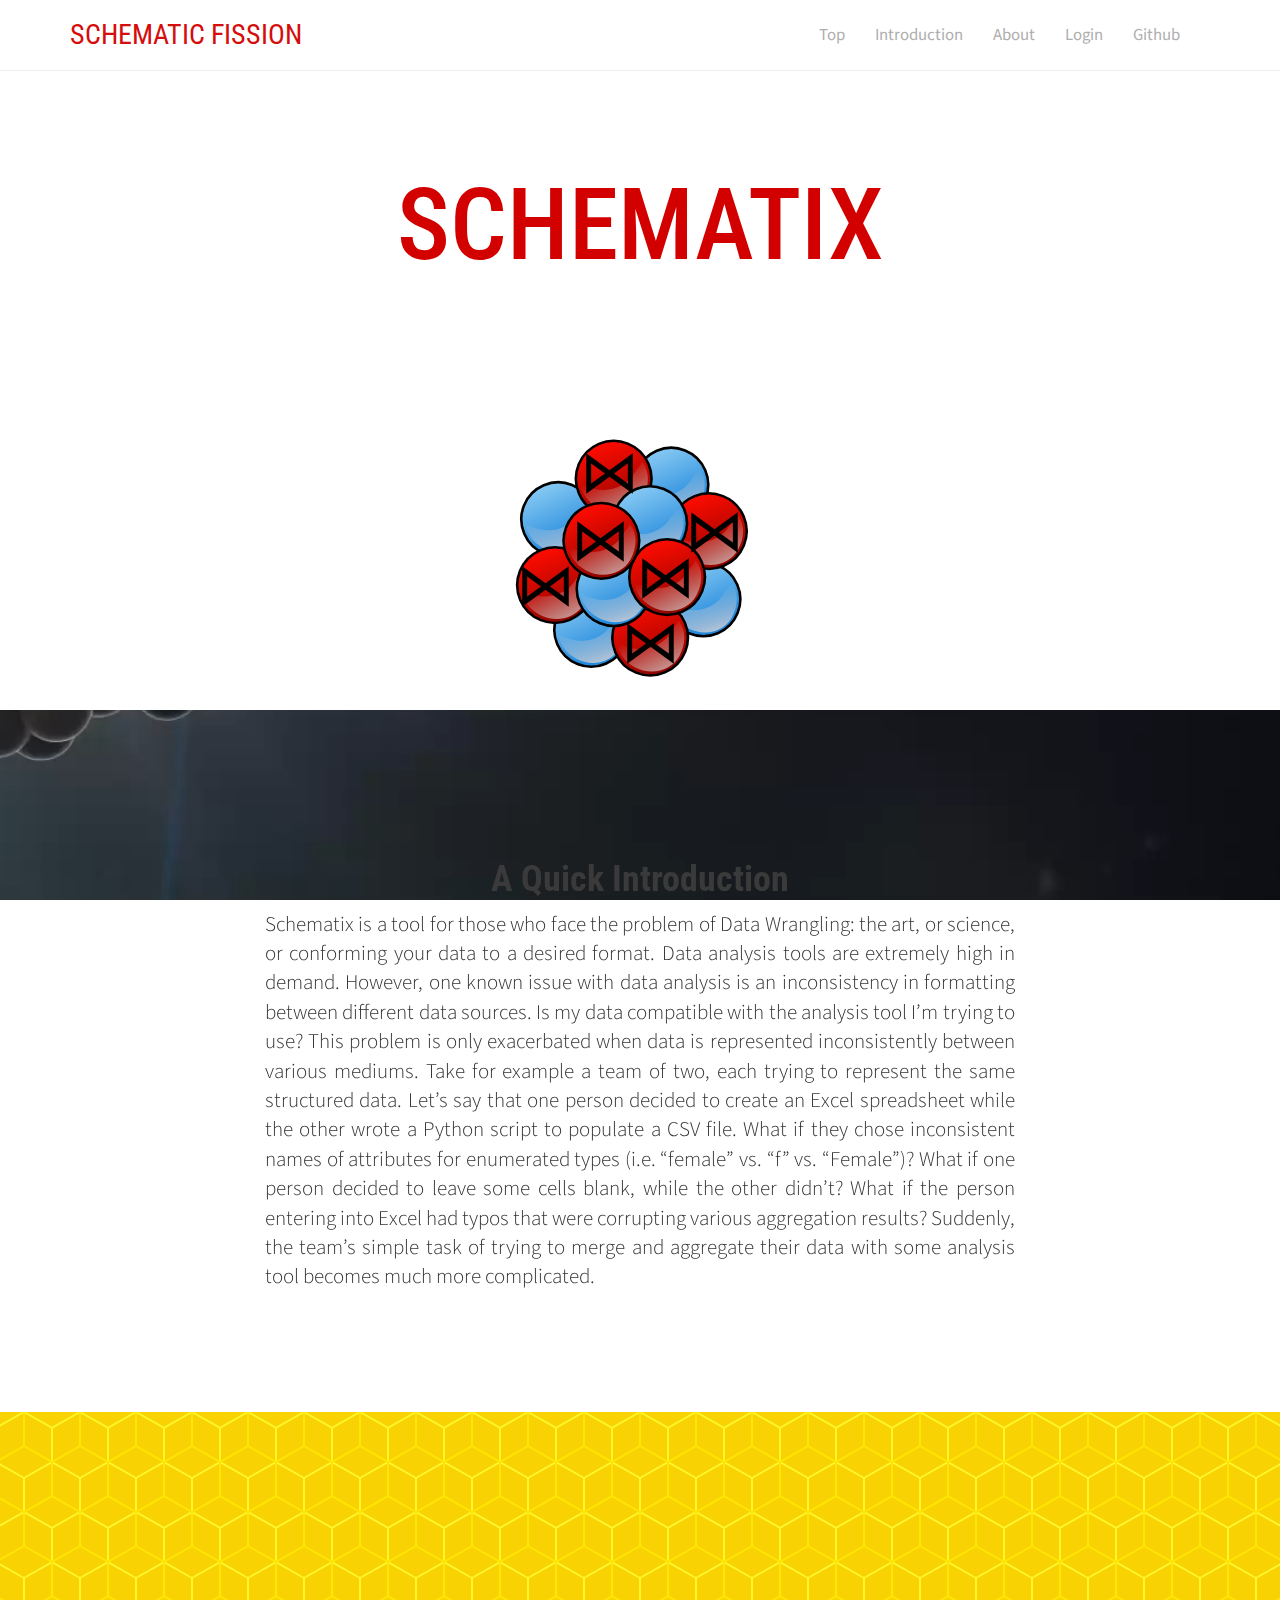
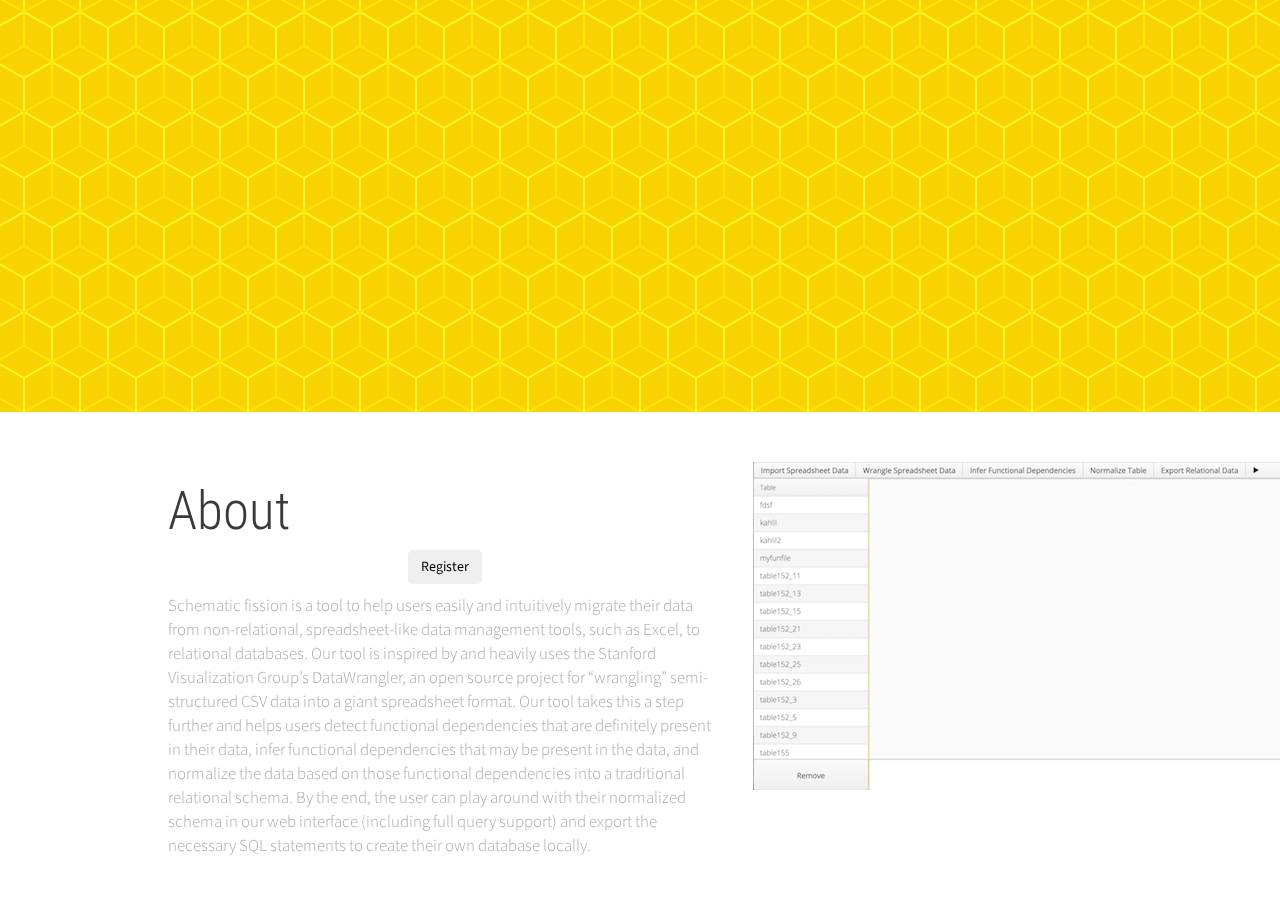
==== commit f26fe27b: "Update index.html" ====
--- a/index.html
+++ b/index.html
@@ -126,7 +126,7 @@
 					      	<div class="row">
 					      		<div class="col-sm-12 col-md-offset-1 col-md-6">
 					      			<h1>About</h1>
-					      			<button type="button" onclick="alert('Hello world!')">Click Me!</button>
+					      			<button type="button" onclick="alert('Hello world!')">Register</button>
 					      			<p>Schematic fission is a tool to help users easily and intuitively migrate their data from non-relational, spreadsheet-like data management tools, such as Excel, to relational databases. Our tool is inspired by and heavily uses the Stanford Visualization Group’s DataWrangler, an open source project for “wrangling” semi-structured CSV data into a giant spreadsheet format. Our tool takes this a step further and helps users detect functional dependencies that are definitely present in their data, infer functional dependencies that may be present in the data, and normalize the data based on those functional dependencies into a traditional relational schema. By the end, the user can play around with their normalized schema in our web interface (including full query support) and export the necessary SQL statements to create their own database locally.</p>
 					      		</div>
 					      		<div class="col-sm-12 col-md-5">
